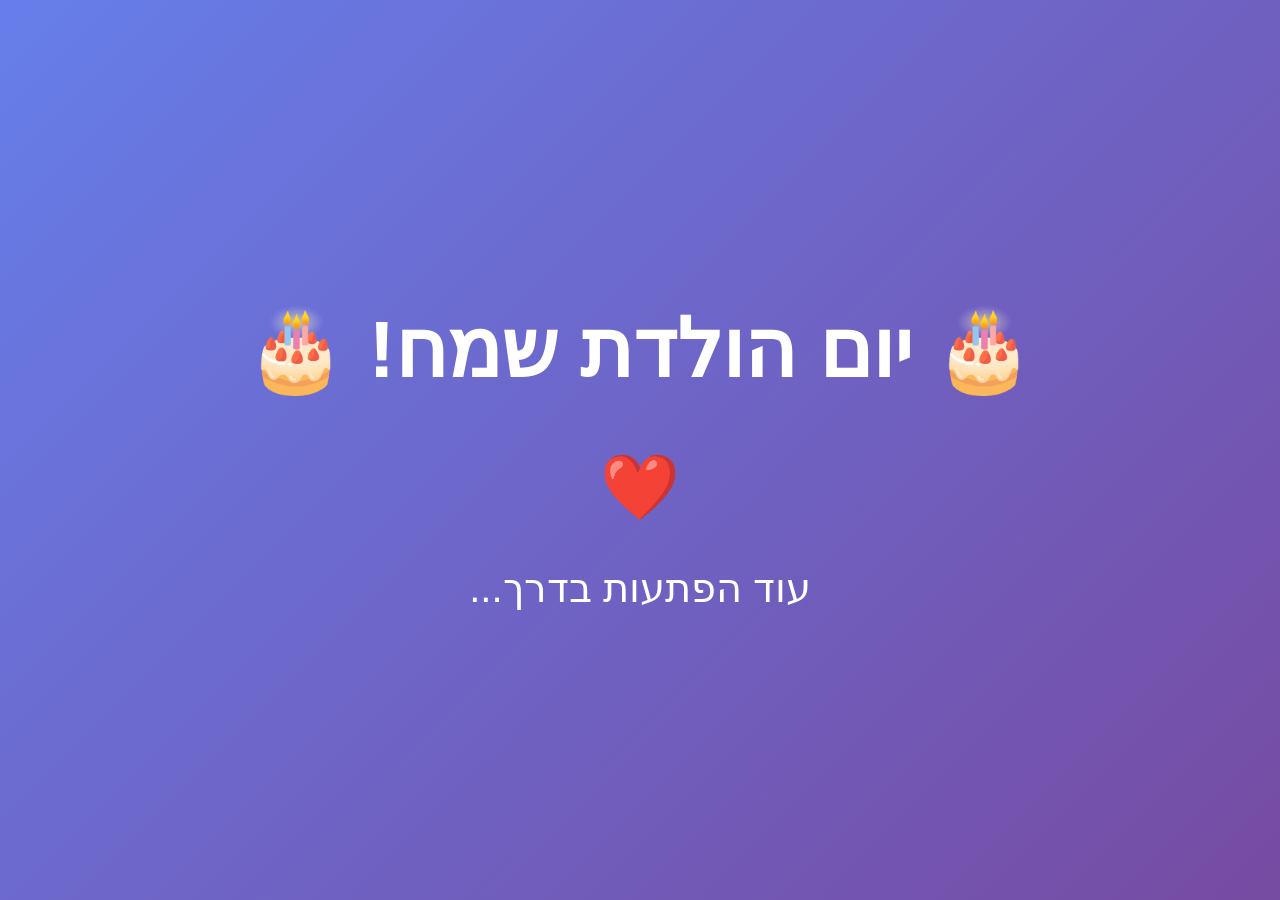
==== final.html @ c7d6f70b "uipdae image" ====
<!DOCTYPE html>
<html lang="he" dir="rtl">
<head>
    <meta charset="UTF-8">
    <meta name="viewport" content="width=device-width, initial-scale=1.0">
    <title>יום הולדת שמח! 🎉</title>
    <style>
        body {
            font-family: 'Assistant', 'Segoe UI', Tahoma, Geneva, Verdana, sans-serif;
            background: linear-gradient(135deg, #667eea 0%, #764ba2 100%);
            height: 100vh;
            display: flex;
            justify-content: center;
            align-items: center;
            margin: 0;
            color: white;
            direction: rtl;
        }
        
        .message {
            text-align: center;
            font-size: 2.5rem;
            padding: 2rem;
        }
        
        .heart {
            font-size: 4rem;
            margin: 2rem 0;
            animation: heartbeat 1.5s ease-in-out infinite;
        }
        
        @keyframes heartbeat {
            0%, 100% { transform: scale(1); }
            25% { transform: scale(1.2); }
            50% { transform: scale(1); }
            75% { transform: scale(1.1); }
        }
    </style>
</head>
<body>
    <div class="message">
        <h1>🎂 יום הולדת שמח! 🎂</h1>
        <div class="heart">❤️</div>
        <p>עוד הפתעות בדרך...</p>
    </div>
</body>
</html>
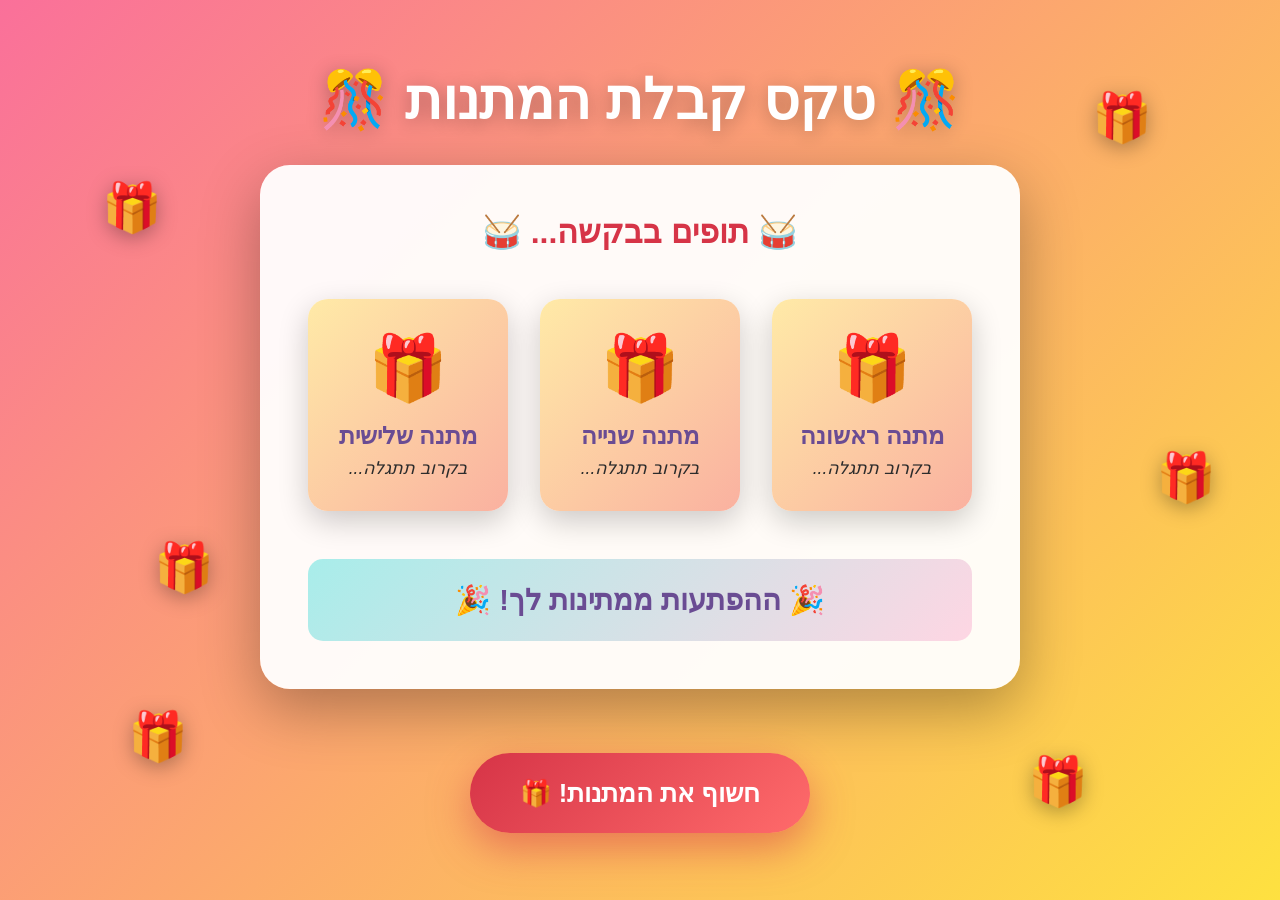
==== commit d3243a9f: "disgnos script" ====
--- a/final.html
+++ b/final.html
@@ -3,45 +3,72 @@
 <head>
     <meta charset="UTF-8">
     <meta name="viewport" content="width=device-width, initial-scale=1.0">
-    <title>יום הולדת שמח! 🎉</title>
-    <style>
-        body {
-            font-family: 'Assistant', 'Segoe UI', Tahoma, Geneva, Verdana, sans-serif;
-            background: linear-gradient(135deg, #667eea 0%, #764ba2 100%);
-            height: 100vh;
-            display: flex;
-            justify-content: center;
-            align-items: center;
-            margin: 0;
-            color: white;
-            direction: rtl;
-        }
-        
-        .message {
-            text-align: center;
-            font-size: 2.5rem;
-            padding: 2rem;
-        }
-        
-        .heart {
-            font-size: 4rem;
-            margin: 2rem 0;
-            animation: heartbeat 1.5s ease-in-out infinite;
-        }
-        
-        @keyframes heartbeat {
-            0%, 100% { transform: scale(1); }
-            25% { transform: scale(1.2); }
-            50% { transform: scale(1); }
-            75% { transform: scale(1.1); }
-        }
-    </style>
+    <title>טקס קבלת המתנות 🎁</title>
+    <link rel="stylesheet" href="ceremony-style.css">
 </head>
 <body>
-    <div class="message">
-        <h1>🎂 יום הולדת שמח! 🎂</h1>
-        <div class="heart">❤️</div>
-        <p>עוד הפתעות בדרך...</p>
+    <div class="container">
+        <!-- Animated gift boxes floating -->
+        <div class="gift-float gift-1">🎁</div>
+        <div class="gift-float gift-2">🎁</div>
+        <div class="gift-float gift-3">🎁</div>
+        <div class="gift-float gift-4">🎁</div>
+        <div class="gift-float gift-5">🎁</div>
+        <div class="gift-float gift-6">🎁</div>
+        
+        <!-- Sparkles -->
+        <div class="sparkle sparkle-1">✨</div>
+        <div class="sparkle sparkle-2">💫</div>
+        <div class="sparkle sparkle-3">⭐</div>
+        <div class="sparkle sparkle-4">✨</div>
+        <div class="sparkle sparkle-5">💫</div>
+        <div class="sparkle sparkle-6">⭐</div>
+        
+        <!-- Main content -->
+        <div class="content">
+            <h1 class="title">🎊 טקס קבלת המתנות 🎊</h1>
+            
+            <div class="ceremony-card">
+                <div class="drum-roll">
+                    <p class="announcement">🥁 תופים בבקשה... 🥁</p>
+                </div>
+                
+                <div class="gift-list">
+                    <div class="gift-item">
+                        <div class="gift-icon">🎁</div>
+                        <h2>מתנה ראשונה</h2>
+                        <p class="gift-description">בקרוב תתגלה...</p>
+                    </div>
+                    
+                    <div class="gift-item">
+                        <div class="gift-icon">🎁</div>
+                        <h2>מתנה שנייה</h2>
+                        <p class="gift-description">בקרוב תתגלה...</p>
+                    </div>
+                    
+                    <div class="gift-item">
+                        <div class="gift-icon">🎁</div>
+                        <h2>מתנה שלישית</h2>
+                        <p class="gift-description">בקרוב תתגלה...</p>
+                    </div>
+                </div>
+                
+                <div class="surprise-message">
+                    <p>🎉 ההפתעות ממתינות לך! 🎉</p>
+                </div>
+            </div>
+            
+            <button class="reveal-button" onclick="revealGifts()">
+                חשוף את המתנות! 🎁
+            </button>
+        </div>
     </div>
+
+    <script>
+        function revealGifts() {
+            // Navigate to gifts reveal page
+            window.location.href = 'gifts-reveal.html';
+        }
+    </script>
 </body>
 </html>
--- a/ceremony-style.css
+++ b/ceremony-style.css
@@ -0,0 +1,425 @@
+/* Reset and base styles */
+* {
+    margin: 0;
+    padding: 0;
+    box-sizing: border-box;
+}
+
+body {
+    font-family: 'Assistant', 'Segoe UI', Tahoma, Geneva, Verdana, sans-serif;
+    overflow: hidden;
+    background: linear-gradient(135deg, #fa709a 0%, #fee140 100%);
+    height: 100vh;
+    display: flex;
+    justify-content: center;
+    align-items: center;
+    direction: rtl;
+}
+
+.container {
+    position: relative;
+    width: 100%;
+    height: 100%;
+    display: flex;
+    justify-content: center;
+    align-items: center;
+}
+
+/* Main content */
+.content {
+    text-align: center;
+    z-index: 10;
+    position: relative;
+    animation: fadeInScale 1.2s ease-out;
+    max-width: 900px;
+    padding: 2rem;
+}
+
+@keyframes fadeInScale {
+    from {
+        opacity: 0;
+        transform: scale(0.8);
+    }
+    to {
+        opacity: 1;
+        transform: scale(1);
+    }
+}
+
+.title {
+    font-size: 3.5rem;
+    color: #fff;
+    text-shadow: 0 4px 20px rgba(0, 0, 0, 0.3);
+    margin-bottom: 2rem;
+    font-weight: bold;
+    animation: bounce 1s ease-out;
+}
+
+@keyframes bounce {
+    0% {
+        transform: translateY(-100px);
+        opacity: 0;
+    }
+    60% {
+        transform: translateY(20px);
+        opacity: 1;
+    }
+    80% {
+        transform: translateY(-10px);
+    }
+    100% {
+        transform: translateY(0);
+    }
+}
+
+/* Ceremony card */
+.ceremony-card {
+    background: rgba(255, 255, 255, 0.95);
+    border-radius: 30px;
+    padding: 3rem;
+    margin: 2rem auto;
+    box-shadow: 0 20px 60px rgba(0, 0, 0, 0.3);
+    animation: cardSlideIn 1s ease-out 0.3s backwards;
+}
+
+@keyframes cardSlideIn {
+    from {
+        opacity: 0;
+        transform: translateY(50px);
+    }
+    to {
+        opacity: 1;
+        transform: translateY(0);
+    }
+}
+
+/* Drum roll */
+.drum-roll {
+    margin-bottom: 2rem;
+    animation: shake 0.5s ease-in-out infinite;
+}
+
+@keyframes shake {
+    0%, 100% {
+        transform: translateX(0);
+    }
+    25% {
+        transform: translateX(-5px);
+    }
+    75% {
+        transform: translateX(5px);
+    }
+}
+
+.announcement {
+    font-size: 2rem;
+    color: #d63447;
+    font-weight: bold;
+}
+
+/* Gift list */
+.gift-list {
+    display: flex;
+    justify-content: space-around;
+    gap: 2rem;
+    margin: 3rem 0;
+    flex-wrap: wrap;
+}
+
+.gift-item {
+    flex: 1;
+    min-width: 200px;
+    padding: 2rem 1rem;
+    background: linear-gradient(135deg, #ffeaa7 0%, #fab1a0 100%);
+    border-radius: 20px;
+    box-shadow: 0 10px 30px rgba(0, 0, 0, 0.2);
+    animation: popIn 0.6s ease-out backwards;
+    transition: transform 0.3s ease;
+}
+
+.gift-item:nth-child(1) {
+    animation-delay: 0.5s;
+}
+
+.gift-item:nth-child(2) {
+    animation-delay: 0.7s;
+}
+
+.gift-item:nth-child(3) {
+    animation-delay: 0.9s;
+}
+
+@keyframes popIn {
+    from {
+        opacity: 0;
+        transform: scale(0.5) rotate(-10deg);
+    }
+    to {
+        opacity: 1;
+        transform: scale(1) rotate(0);
+    }
+}
+
+.gift-item:hover {
+    transform: translateY(-10px) scale(1.05);
+}
+
+.gift-icon {
+    font-size: 4rem;
+    margin-bottom: 1rem;
+    animation: rotate 3s linear infinite;
+}
+
+@keyframes rotate {
+    from {
+        transform: rotate(0deg);
+    }
+    to {
+        transform: rotate(360deg);
+    }
+}
+
+.gift-item h2 {
+    color: #6a4c93;
+    font-size: 1.5rem;
+    margin-bottom: 0.5rem;
+}
+
+.gift-description {
+    color: #2c2c2c;
+    font-size: 1.1rem;
+    font-style: italic;
+}
+
+/* Surprise message */
+.surprise-message {
+    margin-top: 2rem;
+    padding: 1.5rem;
+    background: linear-gradient(135deg, #a8edea 0%, #fed6e3 100%);
+    border-radius: 15px;
+    animation: pulse 2s ease-in-out infinite;
+}
+
+.surprise-message p {
+    font-size: 1.8rem;
+    color: #6a4c93;
+    font-weight: bold;
+}
+
+/* Floating gifts */
+.gift-float {
+    position: fixed;
+    font-size: 3rem;
+    animation: floatGift 5s ease-in-out infinite;
+    filter: drop-shadow(0 5px 10px rgba(0, 0, 0, 0.3));
+}
+
+.gift-1 {
+    top: 10%;
+    right: 10%;
+    animation-delay: 0s;
+}
+
+.gift-2 {
+    top: 20%;
+    left: 8%;
+    animation-delay: 1s;
+}
+
+.gift-3 {
+    top: 50%;
+    right: 5%;
+    animation-delay: 2s;
+}
+
+.gift-4 {
+    top: 60%;
+    left: 12%;
+    animation-delay: 1.5s;
+}
+
+.gift-5 {
+    bottom: 10%;
+    right: 15%;
+    animation-delay: 2.5s;
+}
+
+.gift-6 {
+    bottom: 15%;
+    left: 10%;
+    animation-delay: 3s;
+}
+
+@keyframes floatGift {
+    0%, 100% {
+        transform: translateY(0) rotate(0deg);
+    }
+    25% {
+        transform: translateY(-25px) rotate(10deg);
+    }
+    50% {
+        transform: translateY(0) rotate(0deg);
+    }
+    75% {
+        transform: translateY(-20px) rotate(-10deg);
+    }
+}
+
+/* Sparkles */
+.sparkle {
+    position: fixed;
+    font-size: 2rem;
+    animation: twinkle 2s ease-in-out infinite;
+    opacity: 0;
+}
+
+.sparkle-1 {
+    top: 15%;
+    right: 25%;
+    animation-delay: 0s;
+}
+
+.sparkle-2 {
+    top: 30%;
+    left: 20%;
+    animation-delay: 0.4s;
+}
+
+.sparkle-3 {
+    top: 50%;
+    right: 20%;
+    animation-delay: 0.8s;
+}
+
+.sparkle-4 {
+    top: 65%;
+    left: 25%;
+    animation-delay: 1.2s;
+}
+
+.sparkle-5 {
+    bottom: 20%;
+    right: 30%;
+    animation-delay: 1.6s;
+}
+
+.sparkle-6 {
+    bottom: 25%;
+    left: 35%;
+    animation-delay: 2s;
+}
+
+@keyframes twinkle {
+    0%, 100% {
+        opacity: 0;
+        transform: scale(0.5) rotate(0deg);
+    }
+    50% {
+        opacity: 1;
+        transform: scale(1.3) rotate(180deg);
+    }
+}
+
+/* Reveal button */
+.reveal-button {
+    background: linear-gradient(135deg, #d63447 0%, #ff6b6b 100%);
+    color: white;
+    border: none;
+    padding: 25px 50px;
+    font-size: 1.6rem;
+    border-radius: 50px;
+    cursor: pointer;
+    box-shadow: 0 15px 40px rgba(214, 52, 71, 0.5);
+    transition: all 0.3s ease;
+    font-weight: bold;
+    margin-top: 2rem;
+    animation: pulseButton 2s ease-in-out infinite;
+    font-family: 'Assistant', 'Segoe UI', sans-serif;
+}
+
+@keyframes pulseButton {
+    0%, 100% {
+        transform: scale(1);
+        box-shadow: 0 15px 40px rgba(214, 52, 71, 0.5);
+    }
+    50% {
+        transform: scale(1.05);
+        box-shadow: 0 20px 50px rgba(214, 52, 71, 0.7);
+    }
+}
+
+.reveal-button:hover {
+    transform: scale(1.15) rotate(-2deg);
+    box-shadow: 0 20px 60px rgba(214, 52, 71, 0.8);
+}
+
+.reveal-button:active {
+    transform: scale(0.95);
+}
+
+/* Responsive design */
+@media (max-width: 768px) {
+    .title {
+        font-size: 2.2rem;
+    }
+    
+    .ceremony-card {
+        padding: 2rem 1.5rem;
+    }
+    
+    .announcement {
+        font-size: 1.5rem;
+    }
+    
+    .gift-list {
+        gap: 1rem;
+    }
+    
+    .gift-item {
+        min-width: 150px;
+        padding: 1.5rem 1rem;
+    }
+    
+    .gift-icon {
+        font-size: 3rem;
+    }
+    
+    .gift-item h2 {
+        font-size: 1.2rem;
+    }
+    
+    .gift-description {
+        font-size: 1rem;
+    }
+    
+    .surprise-message p {
+        font-size: 1.4rem;
+    }
+    
+    .reveal-button {
+        font-size: 1.2rem;
+        padding: 20px 40px;
+    }
+    
+    .gift-float {
+        font-size: 2rem;
+    }
+    
+    .sparkle {
+        font-size: 1.5rem;
+    }
+}
+
+@media (max-width: 480px) {
+    .title {
+        font-size: 1.8rem;
+    }
+    
+    .gift-list {
+        flex-direction: column;
+    }
+    
+    .gift-item {
+        width: 100%;
+    }
+}
